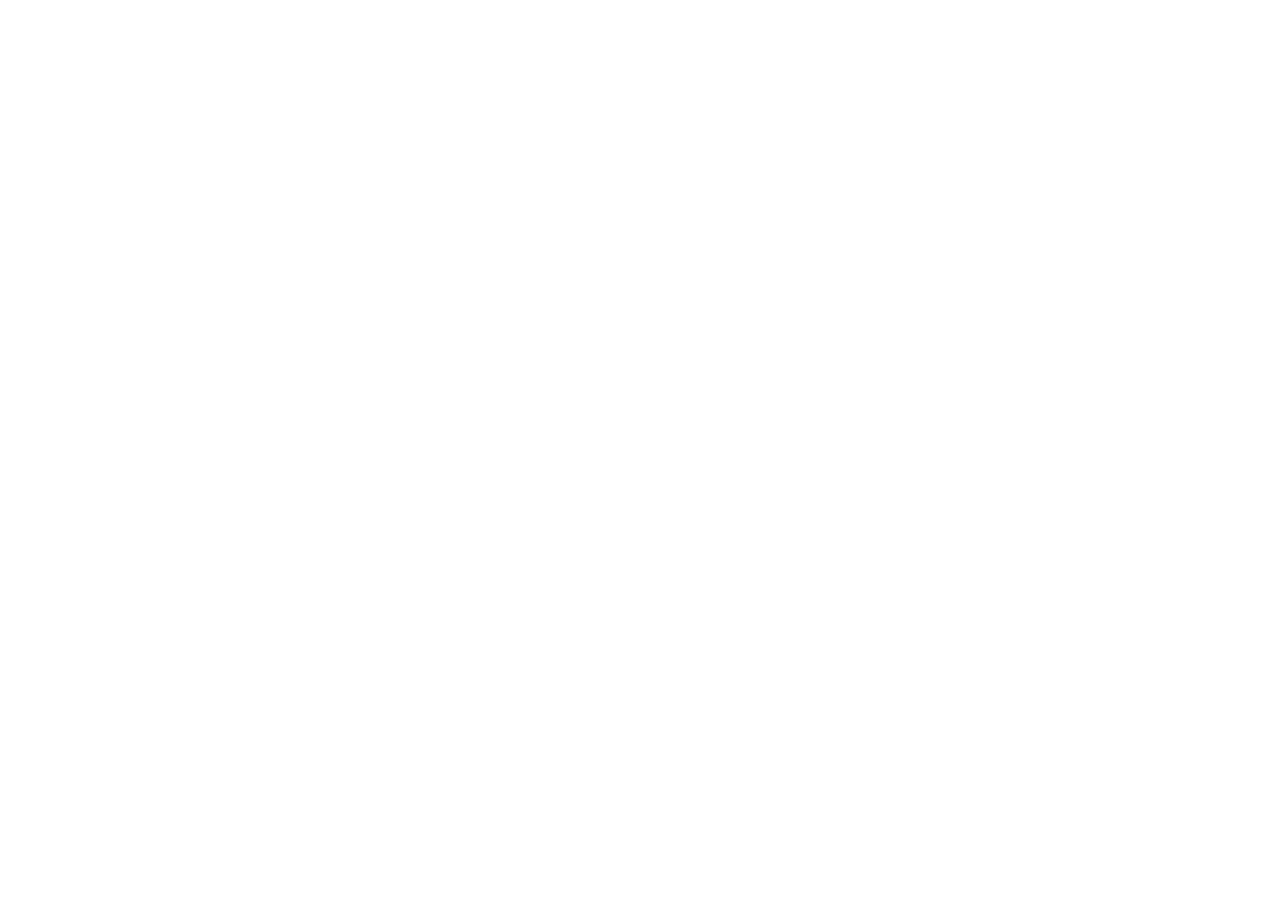
==== static/html/index.html @ 5b1f9749 "Ajout des dossiers et du fihcier index.html" ====
<!DOCTYPE html>
<html lang="en">
<head>
  <meta charset="UTF-8">
  <meta http-equiv="X-UA-Compatible" content="IE=edge">
  <meta name="viewport" content="width=device-width, initial-scale=1.0">
  <title>Yao Kounakou - Front-End Developer</title>
</head>
<body>
  
</body>
</html>
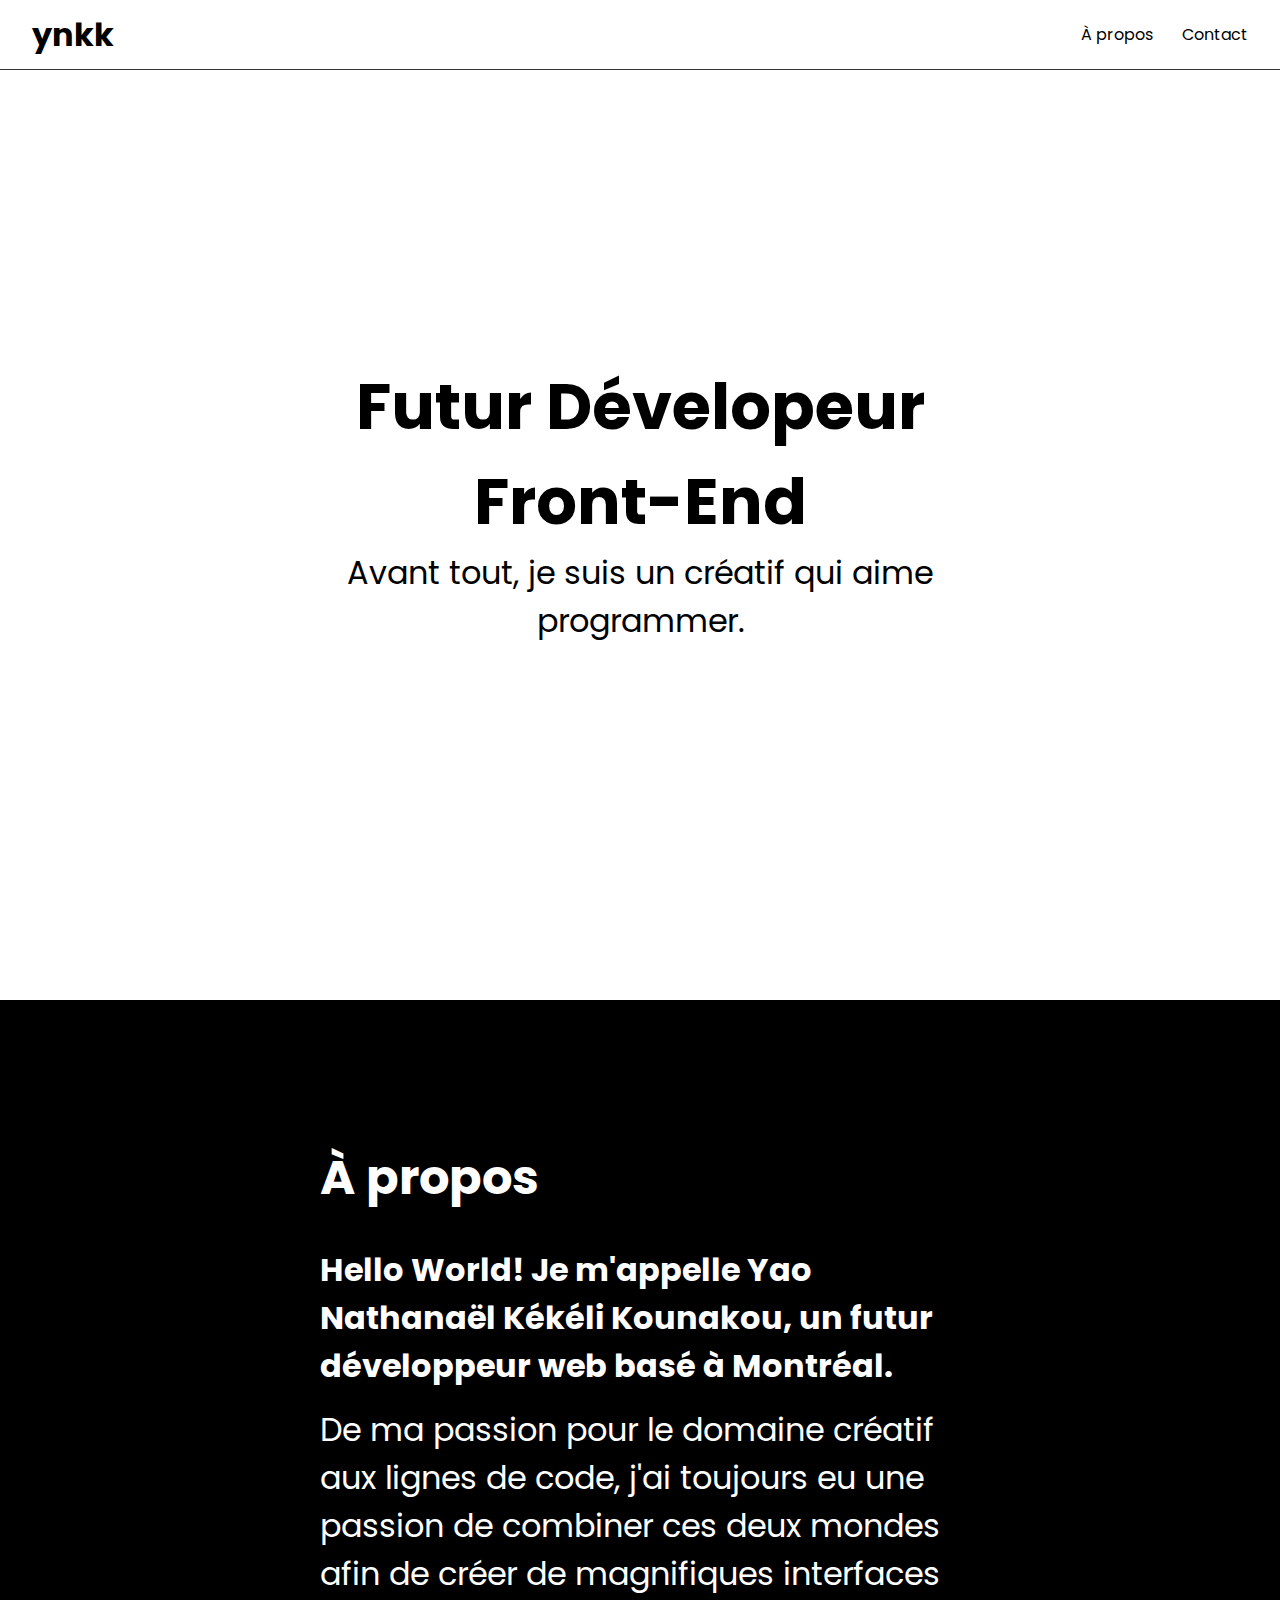
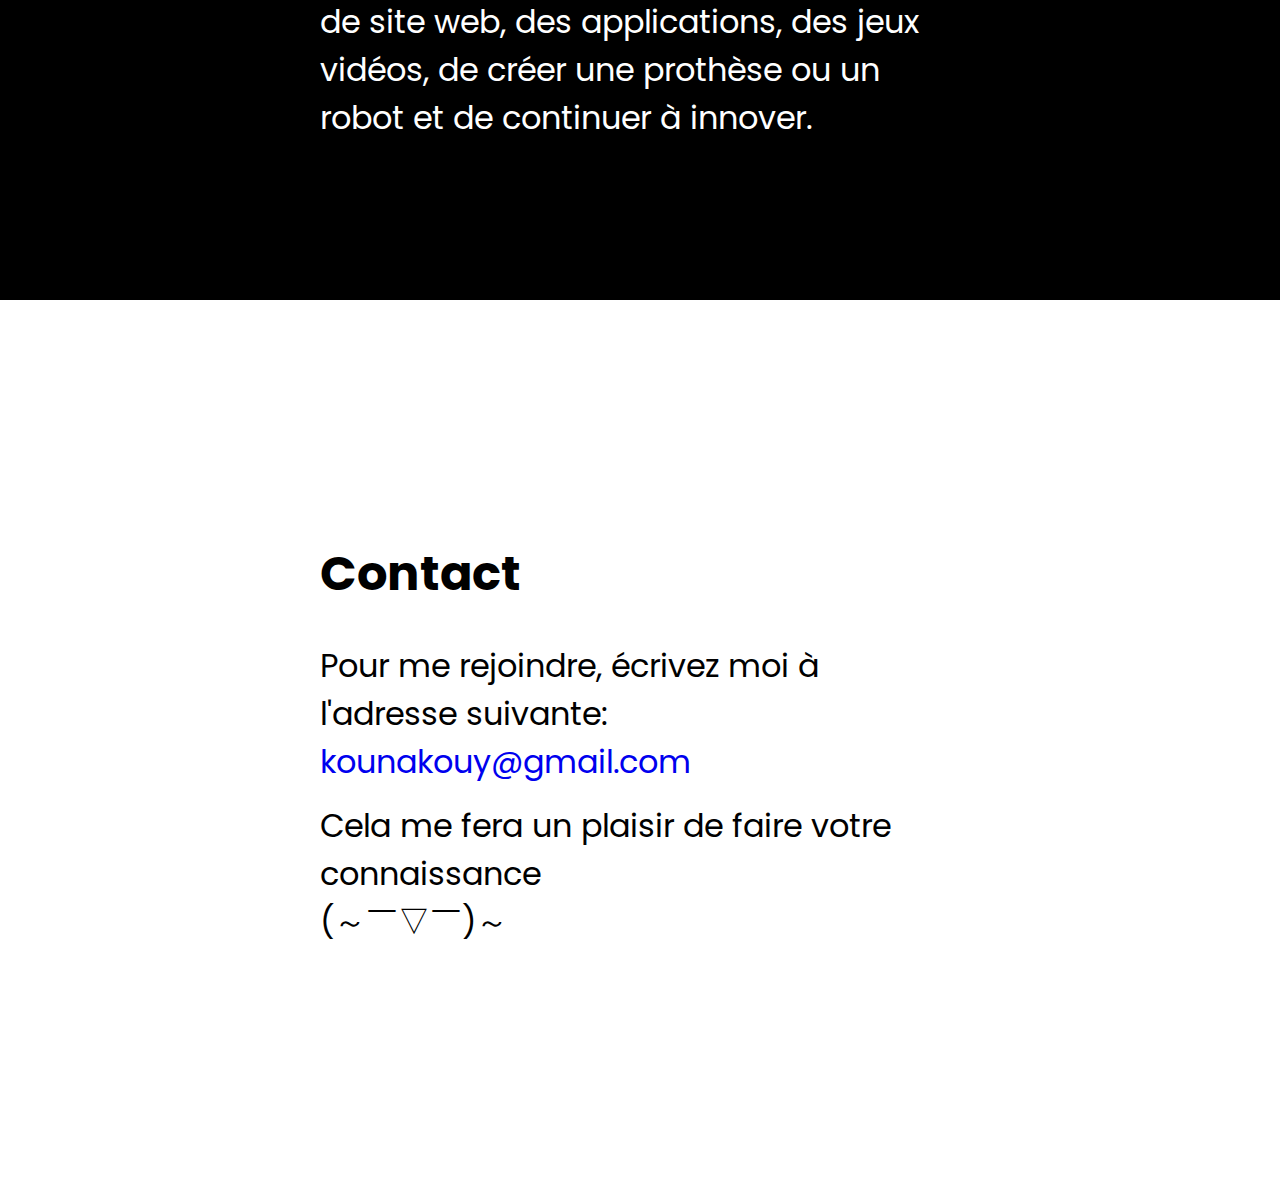
==== commit dbddef55: "Doneà" ====
--- a/static/html/index.html
+++ b/static/html/index.html
@@ -1,12 +1,46 @@
 <!DOCTYPE html>
 <html lang="en">
+
 <head>
   <meta charset="UTF-8">
   <meta http-equiv="X-UA-Compatible" content="IE=edge">
   <meta name="viewport" content="width=device-width, initial-scale=1.0">
-  <title>Yao Kounakou - Front-End Developer</title>
+
+  <link rel="shortcut icon" href="../../static/assets/3d-fluency-fire-flame.png" type="image/x-icon">
+
+  <link rel="stylesheet" href="../../static/css/style.css">
+
+  <title>Yao Kounakou - Dévelopeur Front-End</title>
 </head>
+
 <body>
-  
-</body>
-</html>+  <div class="hero">
+    <nav>
+      <h1 class="logo"><a href="../../static/html/index.html">ynkk</a></h1>
+      <ul>
+        <li><a href="#about">À propos</a></li>
+        <li><a href="#contact">Contact</a></li>
+      </ul>
+    </nav>
+    <div class="hero-content">
+      <div class="headline">
+        <h1>Futur Dévelopeur Front-End</h1>
+        <p>Avant tout, je suis un créatif qui aime programmer.</p>
+      </div>
+    </div>
+  </div>
+  <section class="about" id="about">
+    <div class="content">
+      <h2>À propos</h2>
+      <p class="big-text">Hello World! Je m'appelle Yao Nathanaël Kékéli Kounakou, un futur développeur web basé à Montréal.</p>
+      <p>De ma passion pour le domaine créatif aux lignes de code, j'ai toujours eu une passion de combiner ces deux mondes afin de créer de magnifiques interfaces de site web, des applications, des jeux vidéos, de créer une prothèse ou un robot et de continuer à innover.</p>
+    </div>
+  </section>
+  <section class="contact" id="contact">
+    <div class="content">
+      <h2>Contact</h2>
+      <p>Pour me rejoindre, écrivez moi à l'adresse suivante: <a href="mailto:kounakouy@gmail.com">kounakouy@gmail.com</a></p>
+      <p>Cela me fera un plaisir de faire votre connaissance <br> (～￣▽￣)～</p>
+    </div>
+  </section>
+</body>--- a/static/css/style.css
+++ b/static/css/style.css
@@ -0,0 +1,174 @@
+@import url('https://fonts.googleapis.com/css2?family=Poppins:wght@100;400;700;800&display=swap');
+
+:root {
+  --white: #fff;
+  --grey: #353535;
+  --black: #000;
+  --font: 'Poppins', sans-serif;
+}
+
+* {
+  margin: 0;
+  padding: 0;
+  box-sizing: border-box;
+  font-family: var(--font);
+  list-style: none;
+  text-decoration: none;
+}
+
+html {
+  scroll-behavior: smooth;
+}
+
+p {
+  font-size: 2rem;
+  margin-bottom: 1rem;
+}
+
+.hero {
+  width: 100%;
+  height: 100vh;
+  background: var(--white);
+  margin-top: 100px;
+}
+
+nav {
+  width: 100%;
+  height: 70px;
+  display: flex;
+  justify-content: space-between;
+  align-items: center;
+  padding: 2.5%;
+  position: fixed;
+  top: 0;
+  background-color: var(--white);
+  border-bottom: 1px solid var(--grey);
+}
+
+nav a {
+  color: var(--black);
+}
+
+nav ul li {
+  display: inline-block;
+  margin-left: 25px;
+}
+
+nav ul li a:hover {
+  color: var(--grey);
+  transition: .25s;
+}
+
+.hero-content {
+  width: 100%;
+  height: calc(100vh - 100px);
+  display: flex;
+  justify-content: center;
+  align-items: center;
+  flex-direction: column;
+  padding: 0 25%;
+}
+
+.headline {
+  margin-top: 20px;
+  text-align: center;
+}
+
+.headline h1 {
+  font-size: 4rem;
+}
+
+section {
+  width: 100%;
+  height: 100vh;
+  padding: 0 25%;
+}
+
+.about {
+  color: var(--white);
+  display: flex;
+  justify-content: center;
+  align-items: center;
+  flex-direction: column;
+  background-color: var(--black);
+}
+
+.contact {
+  display: flex;
+  justify-content: center;
+  align-items: center;
+  flex-direction: column;
+}
+
+.content h2 {
+  font-size: 3rem;
+  margin-bottom: 2rem;
+}
+
+.big-text {
+  font-weight: bold;
+}
+
+@media screen and (max-width: 428px) {
+
+  nav {
+    padding: 5%;
+  }
+
+  p {
+    font-size: 1.2rem;
+  }
+
+  .hero-content {
+    padding: 0 15%;
+  }
+
+  .headline {
+    margin-top: 20px;
+    text-align: center;
+  }
+
+  .headline h1 {
+    font-size: 2.5rem;
+  }
+
+  section {
+    padding: 0 15%;
+  }
+
+  .content h2 {
+    font-size: 1.5rem;
+  }
+}
+
+@media screen and (max-width: 810px) {
+
+  nav {
+    padding: 5%;
+  }
+
+  p {
+    font-size: 1.5rem;
+  }
+
+  .hero-content {
+    padding: 0 15%;
+  }
+
+  .headline {
+    margin-top: 20px;
+    text-align: center;
+  }
+
+  .headline h1 {
+    font-size: 3rem;
+  }
+
+  section {
+    padding: 0 15%;
+  }
+
+  .content h2 {
+    font-size: 2rem;
+  }
+}